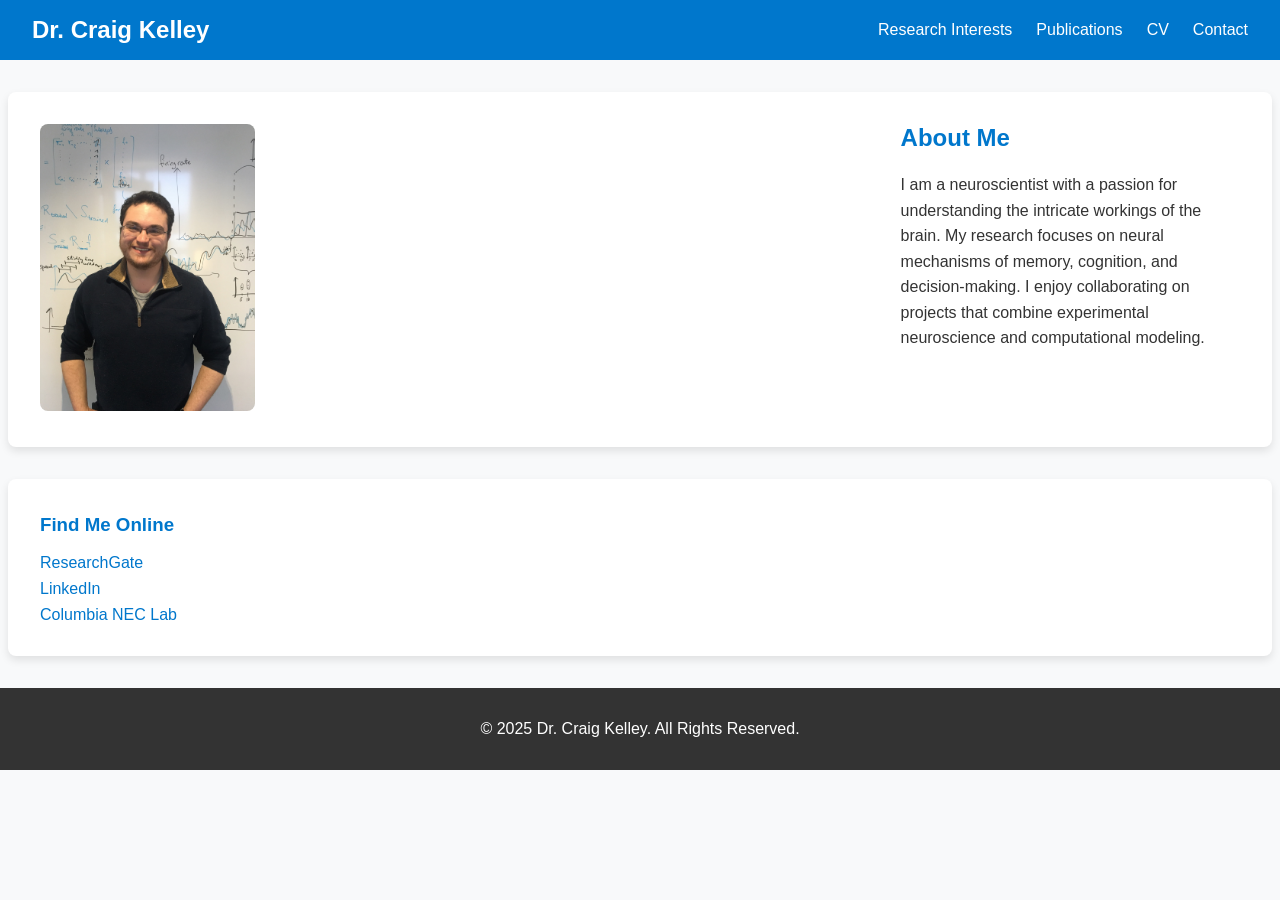
==== index.html @ c07dfd11 "new pages for different sections" ====
<!DOCTYPE html>
<html lang="en">
<head>
  <meta charset="UTF-8">
  <meta name="viewport" content="width=device-width, initial-scale=1.0">
  <title>Dr. Craig Kelley - Neuroscientist</title>
  <link rel="stylesheet" href="style.css">
</head>
<body>
  <header>
    <div class="nav-bar">
      <h1>Dr. Craig Kelley</h1>
      <nav>
        <ul>
          <li><a href="research.html">Research Interests</a></li>
          <li><a href="publications.html">Publications</a></li>
          <li><a href="cv.pdf">CV</a></li>
          <li><a href="contact.html">Contact</a></li>
        </ul>
      </nav>
    </div>
  </header>

  <main>
    <!-- Profile Section -->
    <section class="profile">
      <div class="profile-image">
        <img src="profile.jpg" alt="Dr. Craig Kelley's Profile Picture">
      </div>
      <div class="about-me">
        <h2>About Me</h2>
        <p>
          I am a neuroscientist with a passion for understanding the intricate workings of the brain. 
          My research focuses on neural mechanisms of memory, cognition, and decision-making. 
          I enjoy collaborating on projects that combine experimental neuroscience and computational modeling.
        </p>
      </div>
    </section>

    <!-- External Links Section -->
    <section class="external-links">
      <h3>Find Me Online</h3>
      <ul>
        <li><a href="https://www.researchgate.net/profile/Craig-Kelley" target="_blank">ResearchGate</a></li>
        <li><a href="https://www.linkedin.com/feed/" target="_blank">LinkedIn</a></li>
        <li><a href="https://neclab.bme.columbia.edu/people/craig-f-kelley-phd" target="_blank">Columbia NEC Lab</a></li>
      </ul>
    </section>
  </main>

  <footer>
    <p>&copy; 2025 Dr. Craig Kelley. All Rights Reserved.</p>
  </footer>
</body>
</html>
---- style.css ----
/* General Reset */
body {
    margin: 0;
    font-family: 'Arial', sans-serif;
    color: #333;
    background-color: #f8f9fa;
  }
  
  /* Header and Navigation Bar */
  .nav-bar {
    display: flex;
    justify-content: space-between;
    align-items: center;
    background-color: #0077cc;
    padding: 1rem 2rem;
    color: white;
  }
  
  .nav-bar h1 {
    margin: 0;
    font-size: 1.5rem;
  }
  
  .nav-bar ul {
    list-style: none;
    margin: 0;
    padding: 0;
    display: flex;
  }
  
  .nav-bar li {
    margin-left: 1.5rem;
  }
  
  .nav-bar a {
    text-decoration: none;
    color: white;
    font-size: 1rem;
  }
  
  /* Profile Section */
  .profile {
    display: flex;
    align-items: flex-start;
    padding: 2rem;
    background: #ffffff;
    margin: 2rem auto;
    max-width: 1200px;
    border-radius: 8px;
    box-shadow: 0 4px 8px rgba(0, 0, 0, 0.1);
  }
  
  .profile-image img {
    width: 25%;
    border-radius: 8px;
    margin-right: 2rem;
  }
  
  .about-me {
    width: 75%;
  }
  
  .about-me h2 {
    margin-top: 0;
    color: #0077cc;
  }
  
  .about-me p {
    line-height: 1.6;
    font-size: 1rem;
  }
  
  /* External Links Section */
  .external-links {
    padding: 1rem 2rem;
    background: #ffffff;
    max-width: 1200px;
    margin: 2rem auto;
    border-radius: 8px;
    box-shadow: 0 4px 8px rgba(0, 0, 0, 0.1);
  }
  
  .external-links h3 {
    color: #0077cc;
  }
  
  .external-links ul {
    list-style: none;
    padding: 0;
  }
  
  .external-links li {
    margin: 0.5rem 0;
  }
  
  .external-links a {
    text-decoration: none;
    color: #0077cc;
  }
  
  .external-links a:hover {
    text-decoration: underline;
  }
  
  /* Footer */
  footer {
    text-align: center;
    padding: 1rem;
    background: #333;
    color: white;
    margin-top: 2rem;
  }
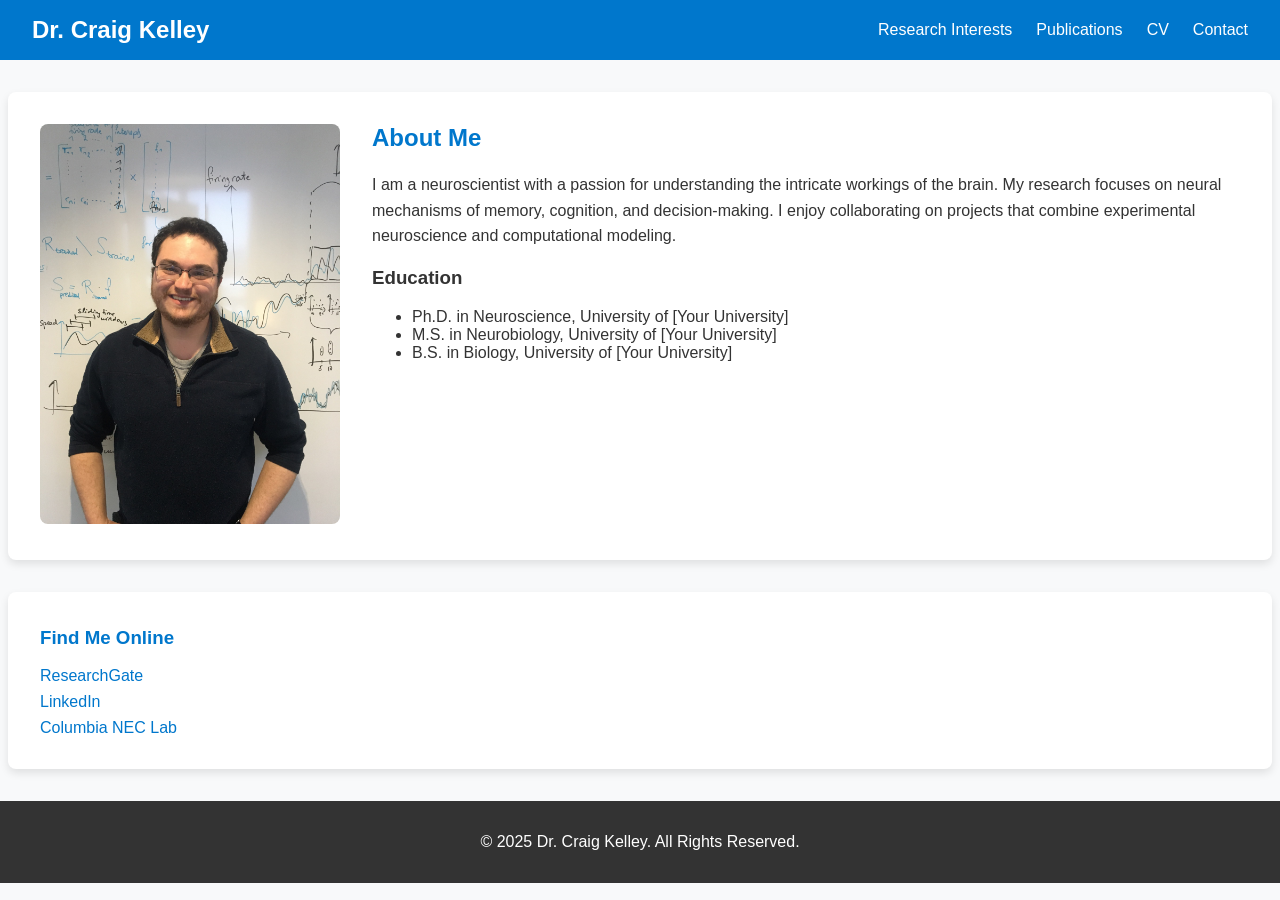
==== commit 27ec8ad8: "headers and title" ====
--- a/index.html
+++ b/index.html
@@ -3,7 +3,7 @@
 <head>
   <meta charset="UTF-8">
   <meta name="viewport" content="width=device-width, initial-scale=1.0">
-  <title>Dr. Craig Kelley - Neuroscientist</title>
+  <title>Craig Kelley PhD</title>
   <link rel="stylesheet" href="style.css">
 </head>
 <body>
@@ -34,6 +34,14 @@
           My research focuses on neural mechanisms of memory, cognition, and decision-making. 
           I enjoy collaborating on projects that combine experimental neuroscience and computational modeling.
         </p>
+        <!-- Education Subsection -->
+        <h3>Education</h3>
+        <ul>
+          <li>Ph.D. in Neuroscience, University of [Your University]</li>
+          <li>M.S. in Neurobiology, University of [Your University]</li>
+          <li>B.S. in Biology, University of [Your University]</li>
+        </ul>
+      </div>
       </div>
     </section>
 
--- a/style.css
+++ b/style.css
@@ -48,16 +48,20 @@
     max-width: 1200px;
     border-radius: 8px;
     box-shadow: 0 4px 8px rgba(0, 0, 0, 0.1);
+    gap: 2rem; /* Adds consistent spacing between elements */
+  }
+  
+  .profile-image {
+    flex: 0 0 25%; /* Ensures the image container always takes 25% of the width */
   }
   
   .profile-image img {
-    width: 25%;
+    width: 100%;
     border-radius: 8px;
-    margin-right: 2rem;
   }
   
   .about-me {
-    width: 75%;
+    flex: 1; /* Ensures the About Me section takes the remaining 75% */
   }
   
   .about-me h2 {
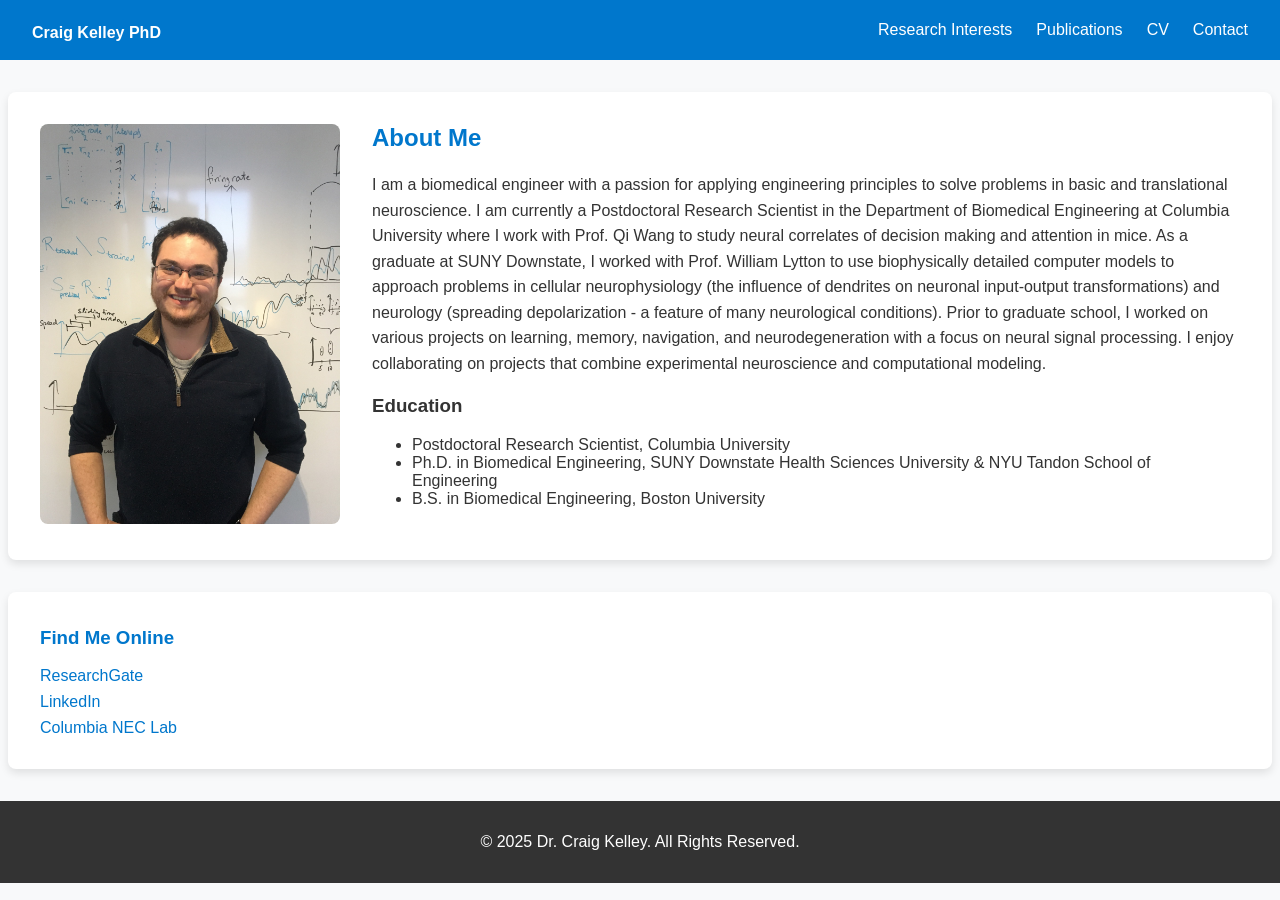
==== commit e286c4af: "update about me and edu, nav bar link to homepage" ====
--- a/index.html
+++ b/index.html
@@ -9,7 +9,7 @@
 <body>
   <header>
     <div class="nav-bar">
-      <h1>Dr. Craig Kelley</h1>
+      <h1><a href="index.html">Craig Kelley PhD</a></h1>
       <nav>
         <ul>
           <li><a href="research.html">Research Interests</a></li>
@@ -30,16 +30,20 @@
       <div class="about-me">
         <h2>About Me</h2>
         <p>
-          I am a neuroscientist with a passion for understanding the intricate workings of the brain. 
-          My research focuses on neural mechanisms of memory, cognition, and decision-making. 
-          I enjoy collaborating on projects that combine experimental neuroscience and computational modeling.
+            I am a biomedical engineer with a passion for applying engineering principles to solve problems in basic and translational neuroscience. 
+            I am currently a Postdoctoral Research Scientist in the Department of Biomedical Engineering at Columbia University where I work with Prof. Qi Wang
+            to study neural correlates of decision making and attention in mice.
+            As a graduate at SUNY Downstate, I worked with Prof. William Lytton to use biophysically detailed computer models to approach problems in cellular neurophysiology
+            (the influence of dendrites on neuronal input-output transformations) and neurology (spreading depolarization - a feature of many neurological conditions).
+            Prior to graduate school, I worked on various projects on learning, memory, navigation, and neurodegeneration with a focus on neural signal processing.  
+            I enjoy collaborating on projects that combine experimental neuroscience and computational modeling.
         </p>
         <!-- Education Subsection -->
         <h3>Education</h3>
         <ul>
-          <li>Ph.D. in Neuroscience, University of [Your University]</li>
-          <li>M.S. in Neurobiology, University of [Your University]</li>
-          <li>B.S. in Biology, University of [Your University]</li>
+            <li>Postdoctoral Research Scientist, Columbia University</li>
+            <li>Ph.D. in Biomedical Engineering, SUNY Downstate Health Sciences University & NYU Tandon School of Engineering</li>
+            <li>B.S. in Biomedical Engineering, Boston University</li>
         </ul>
       </div>
       </div>
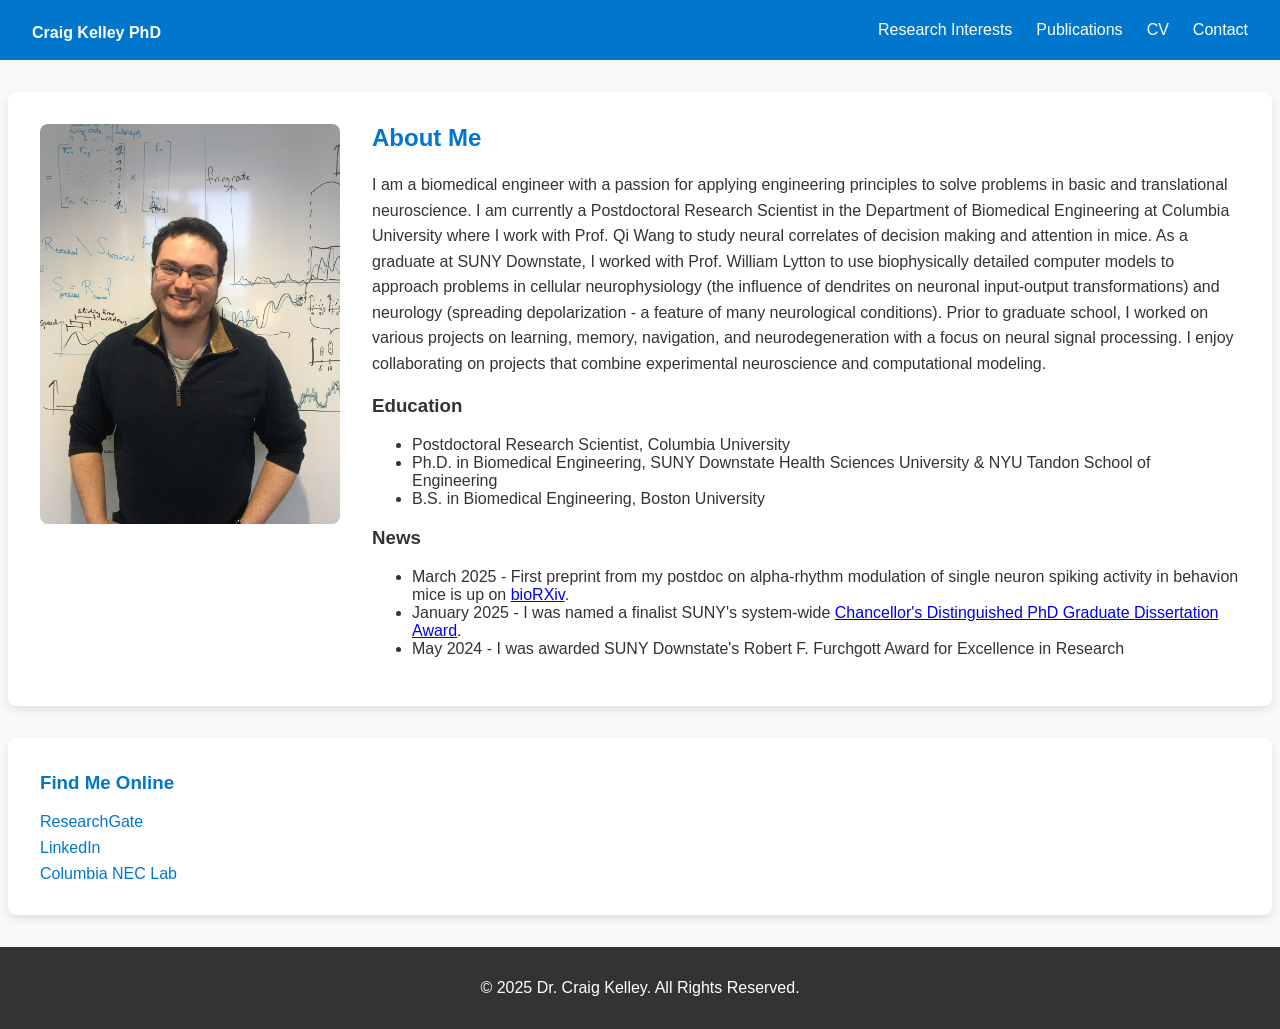
==== commit 6a18103e: "news" ====
--- a/index.html
+++ b/index.html
@@ -14,7 +14,7 @@
         <ul>
           <li><a href="research.html">Research Interests</a></li>
           <li><a href="publications.html">Publications</a></li>
-          <li><a href="cv.pdf">CV</a></li>
+          <li><a href="cv.pdf" target="_blank">CV</a></li>
           <li><a href="contact.html">Contact</a></li>
         </ul>
       </nav>
@@ -45,6 +45,13 @@
             <li>Ph.D. in Biomedical Engineering, SUNY Downstate Health Sciences University & NYU Tandon School of Engineering</li>
             <li>B.S. in Biomedical Engineering, Boston University</li>
         </ul>
+        <!-- News Subsection -->
+        <h3>News</h3>
+        <ul>
+            <li>March 2025 - First preprint from my postdoc on alpha-rhythm modulation of single neuron spiking activity in behavion mice is up on <a href="https://www.biorxiv.org/content/10.1101/2025.03.07.642074v1" target="_blank">bioRXiv</a>.</li>
+            <li>January 2025 - I was named a finalist SUNY's system-wide <a href="https://system.suny.edu/academic-affairs/faculty-staff-awards/dissertation-award/" target="_blank">Chancellor's Distinguished PhD Graduate Dissertation Award</a>. </li>
+            <li>May 2024 - I was awarded SUNY Downstate's Robert F. Furchgott Award for Excellence in Research</li>
+        </ul>
       </div>
       </div>
     </section>
--- a/style.css
+++ b/style.css
@@ -50,7 +50,32 @@
     box-shadow: 0 4px 8px rgba(0, 0, 0, 0.1);
     gap: 2rem; /* Adds consistent spacing between elements */
   }
-  
+
+   /* Profile Section */
+   .research {
+    display: flex;
+    align-items: flex-start;
+    padding: 2rem;
+    background: #ffffff;
+    margin: 2rem auto;
+    max-width: 1200px;
+    border-radius: 8px;
+    box-shadow: 0 4px 8px rgba(0, 0, 0, 0.1);
+    gap: 2rem; /* Adds consistent spacing between elements */
+  }
+
+  .publications {
+    display: flex;
+    align-items: flex-start;
+    padding: 2rem;
+    background: #ffffff;
+    margin: 2rem auto;
+    max-width: 1200px;
+    border-radius: 8px;
+    box-shadow: 0 4px 8px rgba(0, 0, 0, 0.1);
+    gap: 2rem; /* Adds consistent spacing between elements */
+  }
+
   .profile-image {
     flex: 0 0 25%; /* Ensures the image container always takes 25% of the width */
   }
@@ -70,6 +95,34 @@
   }
   
   .about-me p {
+    line-height: 1.6;
+    font-size: 1rem;
+  }
+
+  .pub-list {
+    flex: 1; /* Ensures the About Me section takes the remaining 75% */
+  }
+  
+  .pub-list h2 {
+    margin-top: 0;
+    color: #0077cc;
+  }
+  
+  .pub-list p {
+    line-height: 1.6;
+    font-size: 1rem;
+  }
+
+  .research-interests {
+    flex: 1; /* Ensures the About Me section takes the remaining 75% */
+  }
+
+  .research-interests h2 {
+    margin-top: 0;
+    color: #0077cc;
+  }
+  
+  .research-interests p {
     line-height: 1.6;
     font-size: 1rem;
   }
@@ -114,4 +167,52 @@
     color: white;
     margin-top: 2rem;
   }
-  +  
+  .pub-list ol {
+    padding-left: 20px;
+    line-height: 1.8;
+  }
+  .pub-list li {
+    margin-bottom: 1.5rem;
+    padding-left: 40px;
+  }
+  
+  .figure-container {
+    display: flex;
+    justify-content: space-between; /* Adds space between the two figures */
+    gap: 5%; /* Optional: adjusts spacing between figures */
+    margin: 5px auto;
+  }
+  
+  .figure-container figure {
+    width: 50%; /* Each figure takes up 45% of the available width */
+    text-align: center;
+  }
+  
+  .figure-container img {
+    max-width: 100%;
+    height: auto; /* Ensures the image scales proportionally */
+  }
+
+  .big-fig {
+    display: flex;
+    justify-content: space-between; /* Adds space between the two figures */
+    gap: 5%; /* Optional: adjusts spacing between figures */
+    margin: 20px auto;
+  }
+  
+  .big-fig figure {
+    width: 95%; /* Each figure takes up 45% of the available width */
+    text-align: center;
+  }
+  
+  .big-fig img {
+    max-width: 100%;
+    height: auto; /* Ensures the image scales proportionally */
+  }
+  
+  figcaption {
+    font-size: 0.9rem;
+    color: #555;
+    margin-top: 8px;
+  }
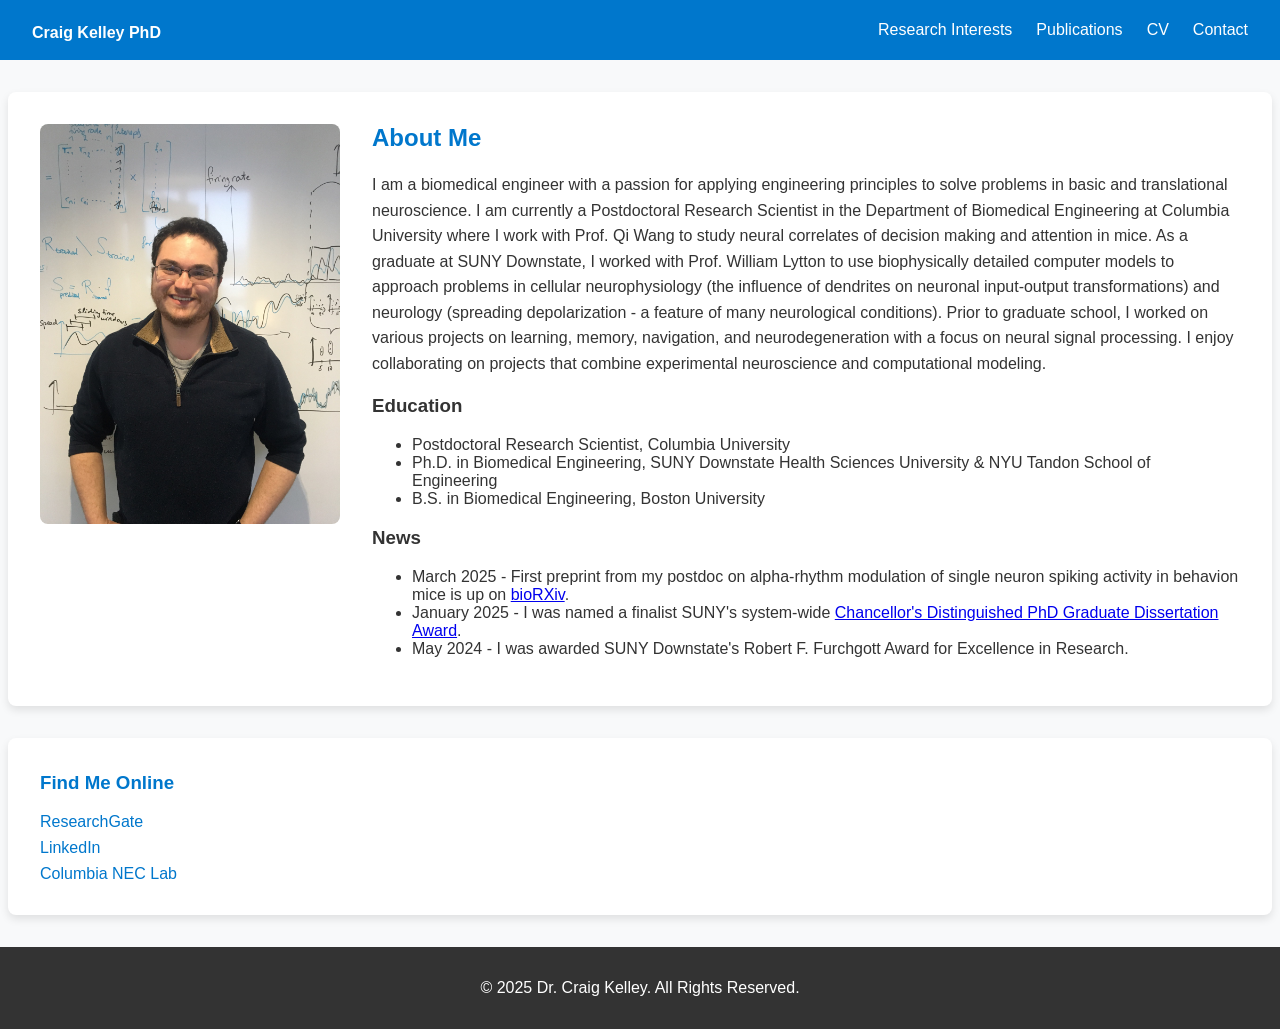
==== commit 0746665b: "." ====
--- a/index.html
+++ b/index.html
@@ -50,7 +50,7 @@
         <ul>
             <li>March 2025 - First preprint from my postdoc on alpha-rhythm modulation of single neuron spiking activity in behavion mice is up on <a href="https://www.biorxiv.org/content/10.1101/2025.03.07.642074v1" target="_blank">bioRXiv</a>.</li>
             <li>January 2025 - I was named a finalist SUNY's system-wide <a href="https://system.suny.edu/academic-affairs/faculty-staff-awards/dissertation-award/" target="_blank">Chancellor's Distinguished PhD Graduate Dissertation Award</a>. </li>
-            <li>May 2024 - I was awarded SUNY Downstate's Robert F. Furchgott Award for Excellence in Research</li>
+            <li>May 2024 - I was awarded SUNY Downstate's Robert F. Furchgott Award for Excellence in Research.</li>
         </ul>
       </div>
       </div>
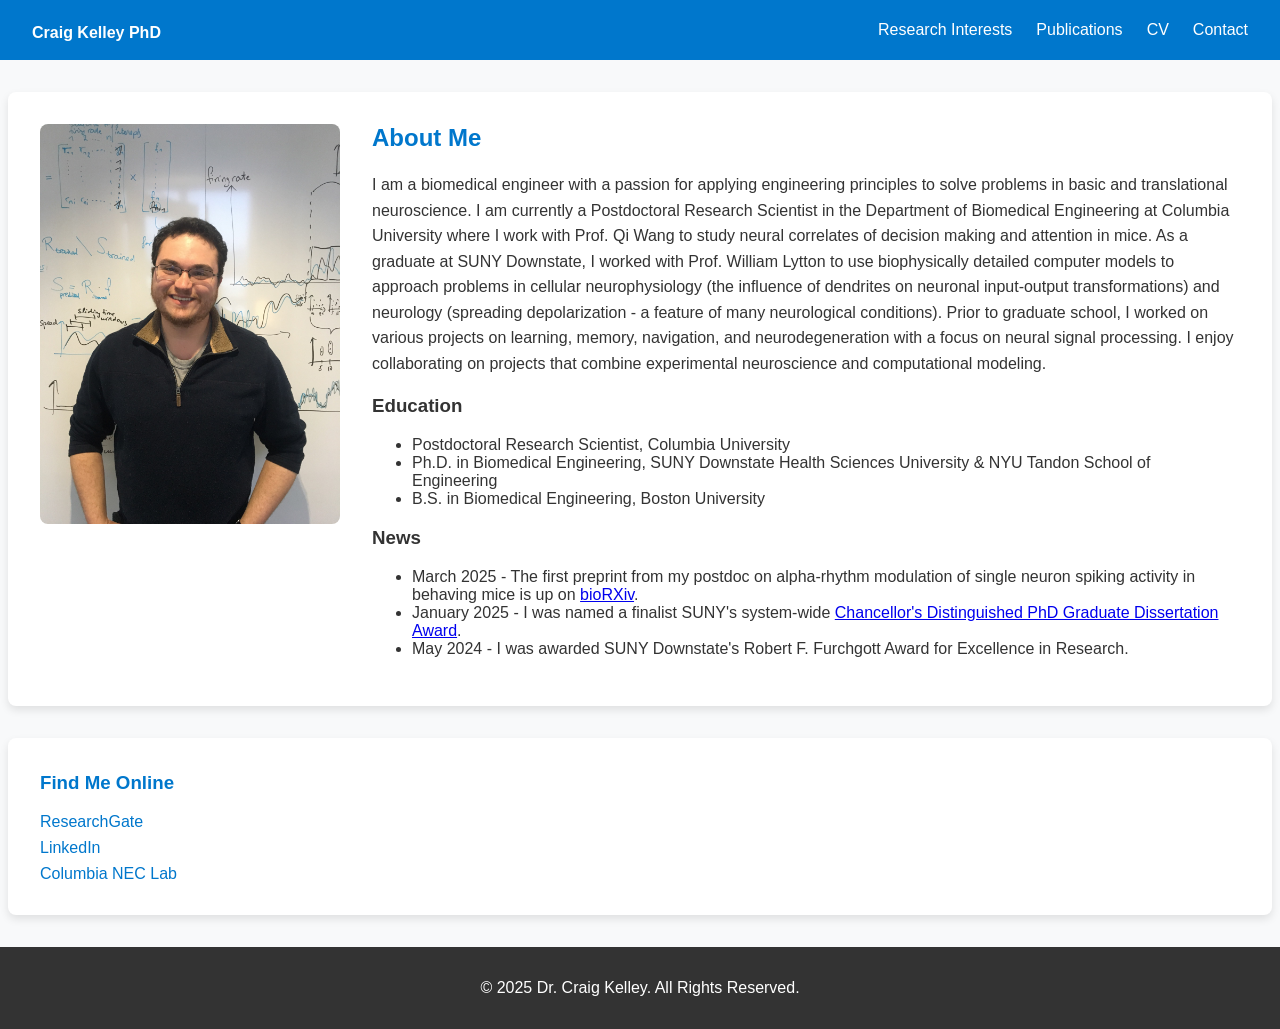
==== commit c55e3812: "typos" ====
--- a/index.html
+++ b/index.html
@@ -48,7 +48,7 @@
         <!-- News Subsection -->
         <h3>News</h3>
         <ul>
-            <li>March 2025 - First preprint from my postdoc on alpha-rhythm modulation of single neuron spiking activity in behavion mice is up on <a href="https://www.biorxiv.org/content/10.1101/2025.03.07.642074v1" target="_blank">bioRXiv</a>.</li>
+            <li>March 2025 - The first preprint from my postdoc on alpha-rhythm modulation of single neuron spiking activity in behaving mice is up on <a href="https://www.biorxiv.org/content/10.1101/2025.03.07.642074v1" target="_blank">bioRXiv</a>.</li>
             <li>January 2025 - I was named a finalist SUNY's system-wide <a href="https://system.suny.edu/academic-affairs/faculty-staff-awards/dissertation-award/" target="_blank">Chancellor's Distinguished PhD Graduate Dissertation Award</a>. </li>
             <li>May 2024 - I was awarded SUNY Downstate's Robert F. Furchgott Award for Excellence in Research.</li>
         </ul>
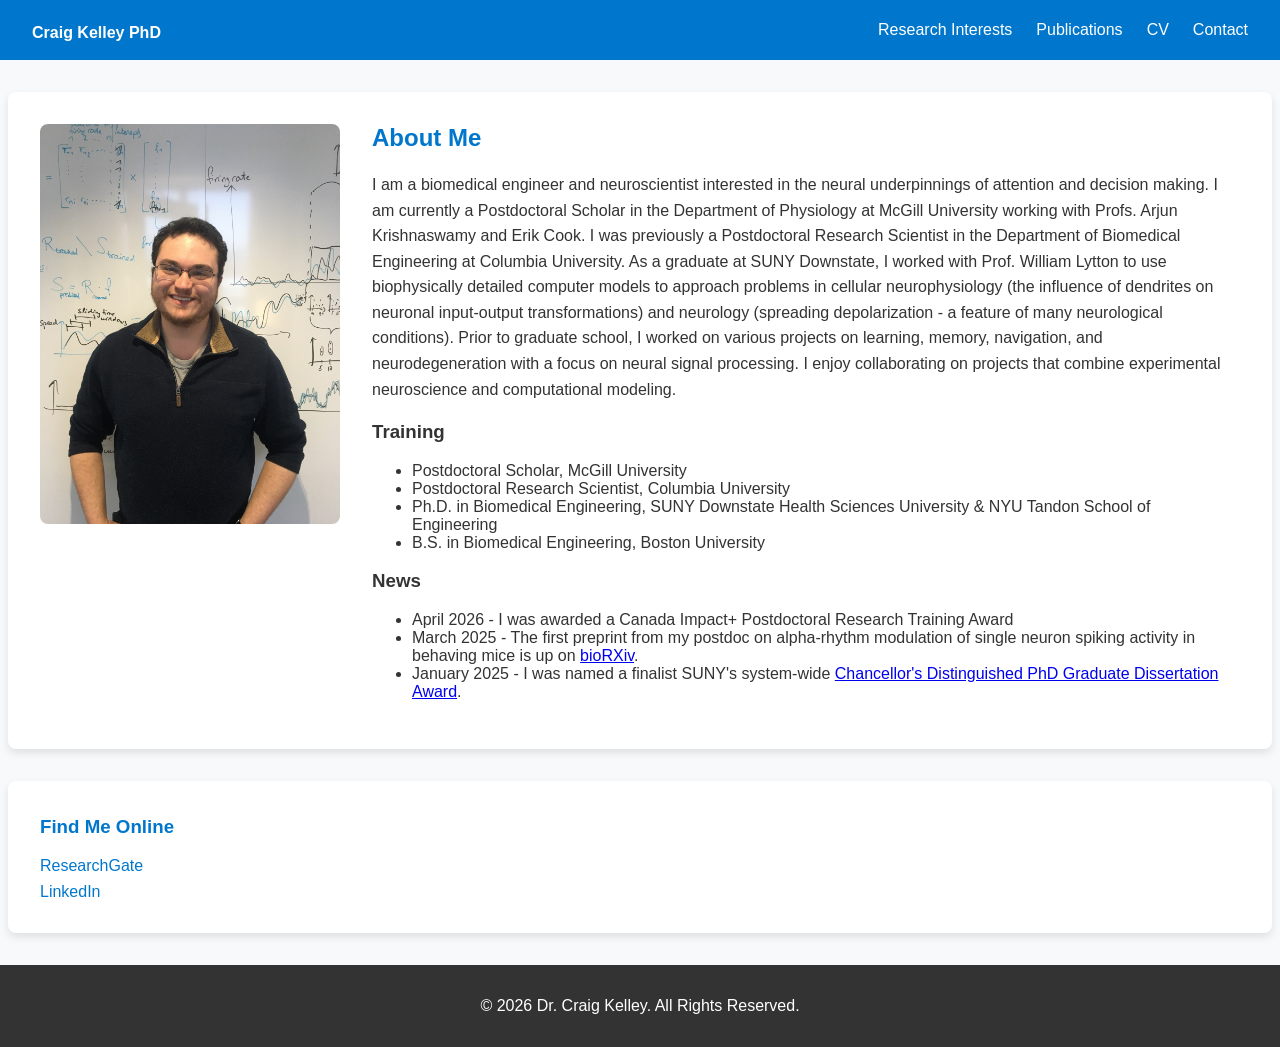
==== commit 99f580e8: "updated for mcgill" ====
--- a/index.html
+++ b/index.html
@@ -30,17 +30,18 @@
       <div class="about-me">
         <h2>About Me</h2>
         <p>
-            I am a biomedical engineer with a passion for applying engineering principles to solve problems in basic and translational neuroscience. 
-            I am currently a Postdoctoral Research Scientist in the Department of Biomedical Engineering at Columbia University where I work with Prof. Qi Wang
-            to study neural correlates of decision making and attention in mice.
+            I am a biomedical engineer and neuroscientist interested in the neural underpinnings of attention and decision making. 
+            I am currently a Postdoctoral Scholar in the Department of Physiology at McGill University working with Profs. Arjun Krishnaswamy and Erik Cook.
+            I was previously a Postdoctoral Research Scientist in the Department of Biomedical Engineering at Columbia University.
             As a graduate at SUNY Downstate, I worked with Prof. William Lytton to use biophysically detailed computer models to approach problems in cellular neurophysiology
             (the influence of dendrites on neuronal input-output transformations) and neurology (spreading depolarization - a feature of many neurological conditions).
             Prior to graduate school, I worked on various projects on learning, memory, navigation, and neurodegeneration with a focus on neural signal processing.  
             I enjoy collaborating on projects that combine experimental neuroscience and computational modeling.
         </p>
         <!-- Education Subsection -->
-        <h3>Education</h3>
+        <h3>Training</h3>
         <ul>
+            <li>Postdoctoral Scholar, McGill University</li>
             <li>Postdoctoral Research Scientist, Columbia University</li>
             <li>Ph.D. in Biomedical Engineering, SUNY Downstate Health Sciences University & NYU Tandon School of Engineering</li>
             <li>B.S. in Biomedical Engineering, Boston University</li>
@@ -48,9 +49,9 @@
         <!-- News Subsection -->
         <h3>News</h3>
         <ul>
+            <li>April 2026 - I was awarded a Canada Impact+ Postdoctoral Research Training Award</li>
             <li>March 2025 - The first preprint from my postdoc on alpha-rhythm modulation of single neuron spiking activity in behaving mice is up on <a href="https://www.biorxiv.org/content/10.1101/2025.03.07.642074v1" target="_blank">bioRXiv</a>.</li>
             <li>January 2025 - I was named a finalist SUNY's system-wide <a href="https://system.suny.edu/academic-affairs/faculty-staff-awards/dissertation-award/" target="_blank">Chancellor's Distinguished PhD Graduate Dissertation Award</a>. </li>
-            <li>May 2024 - I was awarded SUNY Downstate's Robert F. Furchgott Award for Excellence in Research.</li>
         </ul>
       </div>
       </div>
@@ -62,13 +63,12 @@
       <ul>
         <li><a href="https://www.researchgate.net/profile/Craig-Kelley" target="_blank">ResearchGate</a></li>
         <li><a href="https://www.linkedin.com/feed/" target="_blank">LinkedIn</a></li>
-        <li><a href="https://neclab.bme.columbia.edu/people/craig-f-kelley-phd" target="_blank">Columbia NEC Lab</a></li>
       </ul>
     </section>
   </main>
 
   <footer>
-    <p>&copy; 2025 Dr. Craig Kelley. All Rights Reserved.</p>
+    <p>&copy; 2026 Dr. Craig Kelley. All Rights Reserved.</p>
   </footer>
 </body>
 </html>
